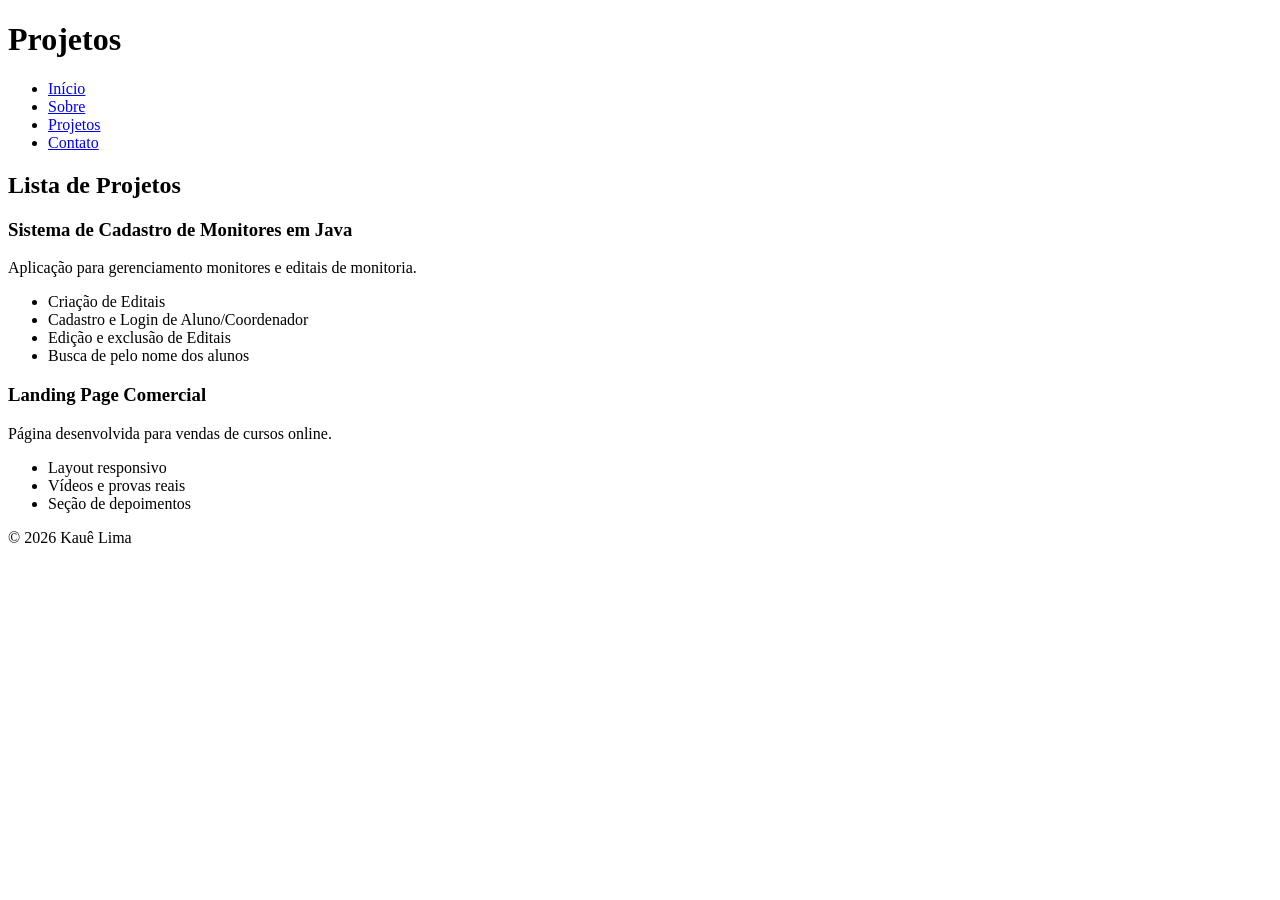
==== projetos.html @ 323901dc "Iniciando repositório" ====
<!DOCTYPE html>
<html lang="pt-BR">
<head>
    <meta charset="UTF-8">
    <title>Projetos - Kauê</title>
</head>
<body>

    <header>
        <h1>Projetos</h1>
        <nav>
            <ul>
                <li><a href="index.html">Início</a></li>
                <li><a href="sobre.html">Sobre</a></li>
                <li><a href="projetos.html">Projetos</a></li>
                <li><a href="contato.html">Contato</a></li>
            </ul>
        </nav>
    </header>

    <main>

        <section>
            <h2>Lista de Projetos</h2>

            <article>
                <h3>Sistema de Cadastro de Monitores em Java</h3>
                <p>Aplicação para gerenciamento monitores e editais de monitoria.</p>
                <ul>
                    <li>Criação de Editais</li>
                    <li>Cadastro e Login de Aluno/Coordenador</li>
                    <li>Edição e exclusão de Editais</li>
                    <li>Busca de pelo nome dos alunos</li>
                </ul>
            </article>

            <article>
                <h3>Landing Page Comercial</h3>
                <p>Página desenvolvida para vendas de cursos online.</p>
                <ul>
                    <li>Layout responsivo</li>
                    <li>Vídeos e provas reais</li>
                    <li>Seção de depoimentos</li>
                </ul>
            </article>

        </section>

    </main>

    <footer>
        <p>&copy; 2026 Kauê Lima</p>
    </footer>

</body>
</html>
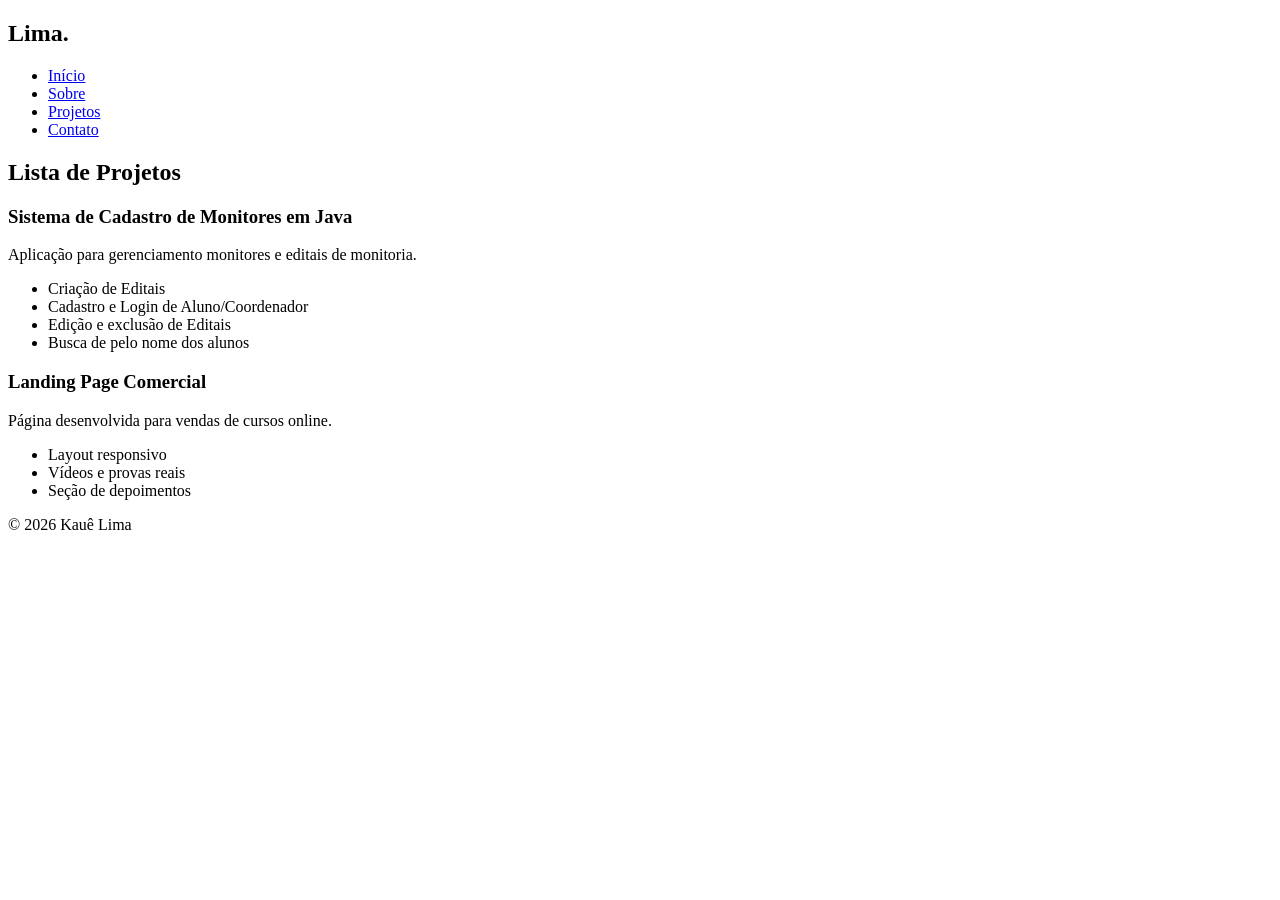
==== commit dd78e119: "Divisão dos arquivos css e favicon adicionado" ====
--- a/projetos.html
+++ b/projetos.html
@@ -2,18 +2,21 @@
 <html lang="pt-BR">
 <head>
     <meta charset="UTF-8">
+    <meta name="viewport" content="width=device-width, initial-scale=1.0">
+    <link rel="stylesheet" href="styles/style.css">
+    <link rel="shortcut icon" href="images/favicon.ico" type="image/x-icon">
     <title>Projetos - Kauê</title>
 </head>
 <body>
 
     <header>
-        <h1>Projetos</h1>
-        <nav>
-            <ul>
-                <li><a href="index.html">Início</a></li>
-                <li><a href="sobre.html">Sobre</a></li>
-                <li><a href="projetos.html">Projetos</a></li>
-                <li><a href="contato.html">Contato</a></li>
+        <nav class="navbar">
+            <h1 class="logo">Lima<span>.</span></h1>
+            <ul class="menu">
+                <li><a href="index.html" class="botao-menu">Início</a></li>
+                <li><a href="sobre.html" class="botao-menu">Sobre</a></li>
+                <li><a href="projetos.html" class="botao-menu">Projetos</a></li>
+                <li><a href="contato.html" class="botao-menu">Contato</a></li>
             </ul>
         </nav>
     </header>
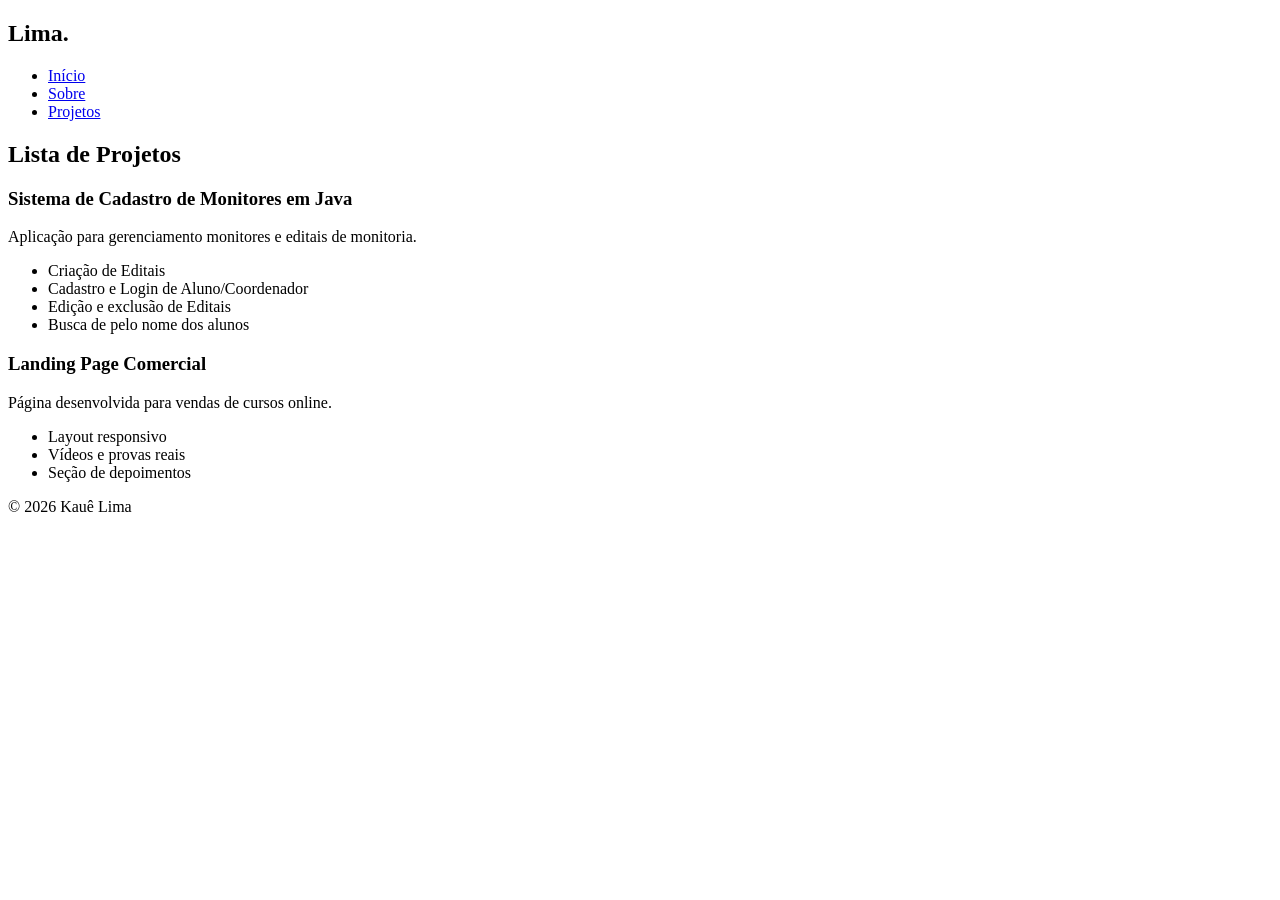
==== commit a6a295b0: "Página sobre.html completa (estilos e conteúdo)" ====
--- a/projetos.html
+++ b/projetos.html
@@ -16,7 +16,6 @@
                 <li><a href="index.html" class="botao-menu">Início</a></li>
                 <li><a href="sobre.html" class="botao-menu">Sobre</a></li>
                 <li><a href="projetos.html" class="botao-menu">Projetos</a></li>
-                <li><a href="contato.html" class="botao-menu">Contato</a></li>
             </ul>
         </nav>
     </header>
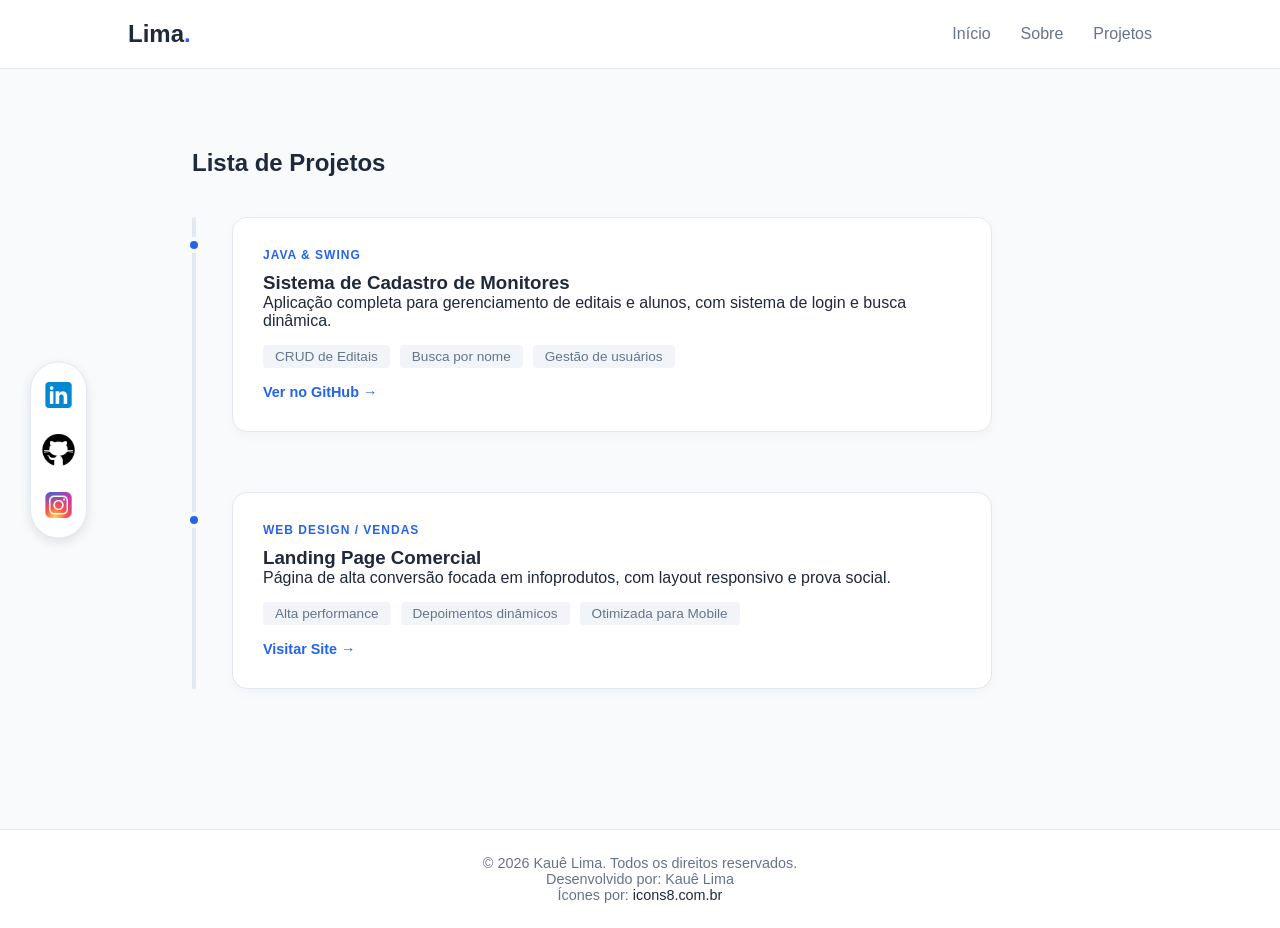
==== commit 3390fcb4: "projetos.html finalizado (conteúdo e estilo)" ====
--- a/projetos.html
+++ b/projetos.html
@@ -1,12 +1,16 @@
 <!DOCTYPE html>
 <html lang="pt-BR">
+
 <head>
     <meta charset="UTF-8">
     <meta name="viewport" content="width=device-width, initial-scale=1.0">
-    <link rel="stylesheet" href="styles/style.css">
+    <link rel="stylesheet" href="styles/global.css">
+    <link rel="stylesheet" href="styles/responsive.css">
+    <link rel="stylesheet" href="styles/projetos.css">
     <link rel="shortcut icon" href="images/favicon.ico" type="image/x-icon">
     <title>Projetos - Kauê</title>
 </head>
+
 <body>
 
     <header>
@@ -20,39 +24,66 @@
         </nav>
     </header>
 
+    <aside>
+        <ul>
+            <li><a href="https://www.linkedin.com/in/kauelima0824/" target="_blank"><img src="images/linkedin-icon.png"
+                        alt="Linkedin Icon"></a></li>
+            <li><a href="https://github.com/kachardy" target="_blank"><img src="images/github-icon.png"
+                        alt="Github Icon"></a></li>
+            <li><a href="https://www.instagram.com/kachardyy" target="_blank"><img src="images/instagram-icon.png"
+                        alt="Instagram Icon"></a></li>
+        </ul>
+    </aside>
+
     <main>
 
-        <section>
+        <section class="projetos-section">
             <h2>Lista de Projetos</h2>
 
-            <article>
-                <h3>Sistema de Cadastro de Monitores em Java</h3>
-                <p>Aplicação para gerenciamento monitores e editais de monitoria.</p>
-                <ul>
-                    <li>Criação de Editais</li>
-                    <li>Cadastro e Login de Aluno/Coordenador</li>
-                    <li>Edição e exclusão de Editais</li>
-                    <li>Busca de pelo nome dos alunos</li>
-                </ul>
-            </article>
+            <div class="timeline">
+                <article class="timeline-item">
+                    <div class="timeline-dot"></div> <a href="https://github.com/kachardy/Cadastro-de-Monitores"
+                        target="_blank" class="projeto-card">
+                        <span class="projeto-tag">Java & Swing</span>
+                        <h3>Sistema de Cadastro de Monitores</h3>
+                        <p>Aplicação completa para gerenciamento de editais e alunos, com sistema de login e busca
+                            dinâmica.</p>
+                        <ul class="projeto-features">
+                            <li>CRUD de Editais</li>
+                            <li>Busca por nome</li>
+                            <li>Gestão de usuários</li>
+                        </ul>
+                        <span class="link-indicador">Ver no GitHub →</span>
+                    </a>
+                </article>
 
-            <article>
-                <h3>Landing Page Comercial</h3>
-                <p>Página desenvolvida para vendas de cursos online.</p>
-                <ul>
-                    <li>Layout responsivo</li>
-                    <li>Vídeos e provas reais</li>
-                    <li>Seção de depoimentos</li>
-                </ul>
-            </article>
+                <article class="timeline-item">
+                    <div class="timeline-dot"></div>
+                    <a href="https://tropaaprovacao.com/" target="_blank" class="projeto-card">
+                        <span class="projeto-tag">Web Design / Vendas</span>
+                        <h3>Landing Page Comercial</h3>
+                        <p>Página de alta conversão focada em infoprodutos, com layout responsivo e prova social.</p>
+                        <ul class="projeto-features">
+                            <li>Alta performance</li>
+                            <li>Depoimentos dinâmicos</li>
+                            <li>Otimizada para Mobile</li>
+                        </ul>
+                        <span class="link-indicador">Visitar Site →</span>
+                    </a>
+                </article>
 
+            </div>
         </section>
 
     </main>
 
     <footer>
-        <p>&copy; 2026 Kauê Lima</p>
+        <p>&copy; 2026 Kauê Lima. Todos os direitos reservados.<br>
+            Desenvolvido por: Kauê Lima <br>
+            Ícones por: <a href="https://icons8.com.br/">icons8.com.br</a>
+        </p>
     </footer>
 
 </body>
+
 </html>
--- a/styles/global.css
+++ b/styles/global.css
@@ -0,0 +1,114 @@
+/* VARIÁVEIS E RESET */
+:root {
+    --bg-light: #f8fafc;
+    --azul-principal: #2563eb;
+    --azul-escuro: #1e3a8a;
+    --texto-escuro: #1e293b;
+    --texto-cinza: #64748b;
+    --branco: #ffffff;
+    --border-color: #e2e8f0;
+}
+
+* {
+    margin: 0;
+    padding: 0;
+    box-sizing: border-box;
+}
+
+body {
+    background-color: var(--bg-light);
+    color: var(--texto-escuro);
+    font-family: 'Inter', 'Segoe UI', sans-serif;
+    display: flex;
+    flex-direction: column;
+    min-height: 100vh;
+}
+
+/* HEADER / NAVBAR */
+.navbar {
+    display: flex;
+    justify-content: space-between;
+    align-items: center;
+    padding: 20px 10%;
+    background-color: var(--branco);
+    border-bottom: 1px solid var(--border-color);
+}
+
+.logo {
+    font-size: 1.5rem;
+    font-weight: 800;
+    color: var(--texto-escuro);
+}
+
+.logo span {
+    color: var(--azul-principal);
+}
+
+.menu {
+    display: flex;
+    list-style: none;
+    gap: 30px;
+}
+
+.botao-menu {
+    text-decoration: none;
+    color: var(--texto-cinza);
+    font-weight: 500;
+    transition: 0.3s;
+}
+
+.botao-menu:hover {
+    color: var(--azul-principal);
+}
+
+/* ASIDE (REDES SOCIAIS) */
+aside {
+    position: fixed;
+    left: 30px;
+    top: 50%;
+    transform: translateY(-50%);
+    background-color: var(--branco);
+    padding: 15px 10px;
+    border-radius: 50px;
+    box-shadow: 0 4px 12px rgba(0, 0, 0, 0.1);
+    border: 1px solid var(--border-color);
+    z-index: 10;
+}
+
+aside ul {
+    display: flex;
+    flex-direction: column;
+    gap: 20px;
+    list-style: none;
+}
+
+aside a img {
+    width: 35px;         
+    height: 35px;
+    display: block;    
+    transition: 0.3s ease;
+}
+
+aside a:hover img {
+    transform: translateY(-3px);
+    opacity: 0.6;
+}
+
+/* FOOTER */
+footer {
+    background-color: var(--branco);
+    border-top: 1px solid var(--border-color);
+    padding: 25px 0;
+    text-align: center;
+    margin-top: auto;
+}
+
+footer p {
+    color: var(--texto-cinza);
+    font-size: 0.9rem;
+}
+
+footer a {
+    text-decoration: none;
+    color: var(--texto-escuro);
+}
--- a/styles/responsive.css
+++ b/styles/responsive.css
@@ -0,0 +1,47 @@
+@media (max-width: 768px) {
+    
+    /* Ajustando o Menu */
+    .navbar {
+        flex-direction: column;
+        gap: 15px;
+        padding: 15px 5%;
+    }
+
+    .menu {
+        gap: 15px;
+    }
+
+    .hero-section {
+        flex-direction: column-reverse; /* Foto em cima, texto embaixo */
+        padding: 50px 5%;
+        text-align: center; /* Centraliza o texto */
+        gap: 30px;
+    }
+
+    .hero-info {
+        max-width: 100%;
+    }
+
+    .nome {
+        font-size: 2.5rem; /* Nome menor  */
+    }
+
+    .hero-img img {
+        width: 250px; /* Foto menor */
+        height: 250px;
+    }
+
+    /* Ajustando o Aside (Contatos) */
+    aside {
+        position: static; /* Tira ele da lateral fixa */
+        transform: none;
+        margin: 20px 0;
+        display: flex;
+        justify-content: center;
+    }
+
+    aside ul {
+        flex-direction: row; /* Ícones lado a lado no celular */
+        padding: 10px 20px;
+    }
+}
--- a/styles/projetos.css
+++ b/styles/projetos.css
@@ -0,0 +1,142 @@
+main {
+    margin-top: 80px; /* Cria o espaço necessário abaixo da navbar */
+    padding: 0 10% 80px 15%; /* Mantém o recuo para o aside na esquerda */
+}
+
+.timeline {
+    position: relative;
+    max-width: 800px;
+    margin: 40px 0;
+    padding-left: 40px; /* Espaço para a linha na esquerda */
+}
+
+/* A linha vertical cinza */
+.timeline::before {
+    content: '';
+    position: absolute;
+    left: 0;
+    top: 0;
+    width: 4px;
+    height: 100%;
+    background-color: var(--border-color);
+    border-radius: 2px;
+}
+
+.timeline-item {
+    position: relative;
+    margin-bottom: 60px; /* Espaço entre um projeto e outro */
+}
+
+/* O ponto azul que fica em cima da linha */
+.timeline-dot {
+    position: absolute;
+    left: -46px; /* Alinha exatamente sobre a linha de 4px */
+    top: 20px;
+    width: 16px;
+    height: 16px;
+    background-color: var(--azul-principal);
+    border: 4px solid var(--bg-light); /* Cria um contorno para "cortar" a linha */
+    border-radius: 50%;
+    z-index: 2;
+}
+
+.projeto-card {
+    display: block;
+    background-color: var(--branco);
+    padding: 30px;
+    border-radius: 15px;
+    border: 1px solid var(--border-color);
+    text-decoration: none;
+    color: inherit;
+    transition: 0.3s ease;
+    box-shadow: 0 4px 12px rgba(0, 0, 0, 0.03);
+}
+
+.projeto-card:hover {
+    transform: translateX(10px);
+    border-color: var(--azul-principal);
+    box-shadow: 0 10px 25px rgba(37, 99, 235, 0.1);
+}
+
+.projeto-tag {
+    font-size: 0.75rem;
+    font-weight: 700;
+    text-transform: uppercase;
+    color: var(--azul-principal);
+    letter-spacing: 1px;
+    margin-bottom: 10px;
+    display: block;
+}
+
+.projeto-features {
+    list-style: none;
+    margin: 15px 0;
+    display: flex;
+    flex-wrap: wrap;
+    gap: 10px;
+}
+
+.projeto-features li {
+    background-color: #f1f5f9;
+    padding: 4px 12px;
+    border-radius: 4px;
+    font-size: 0.85rem;
+    color: var(--texto-cinza);
+}
+
+.link-indicador {
+    font-weight: 600;
+    color: var(--azul-principal);
+    font-size: 0.9rem;
+}
+
+@media (max-width: 768px) {
+    /* Ajuste do Container Principal */
+    main {
+        padding: 0 5% 50px 5%;
+        margin-top: 60px;
+    }
+
+    /* Removendo a Linha da Timeline */
+    .timeline {
+        padding-left: 0; 
+        margin: 20px 0;
+    }
+
+    .timeline::before {
+        display: none; /* Esconde a linha */
+    }
+
+    /* Ajustando o Ponto Azul */
+    .timeline-dot {
+        display: none; 
+    }
+
+    /* Ajustando o Card */
+    .timeline-item {
+        margin-bottom: 30px; 
+    }
+
+    .projeto-card {
+        padding: 20px;
+    }
+
+    .projeto-card:hover {
+        transform: none;
+    }
+
+    /* Ajustando as Tags de Tecnologia */
+    .projeto-features {
+        gap: 8px;
+    }
+
+    .projeto-features li {
+        font-size: 0.8rem;
+        padding: 3px 10px;
+    }
+
+    h2 {
+        font-size: 1.8rem; 
+        margin-bottom: 30px;
+    }
+}
